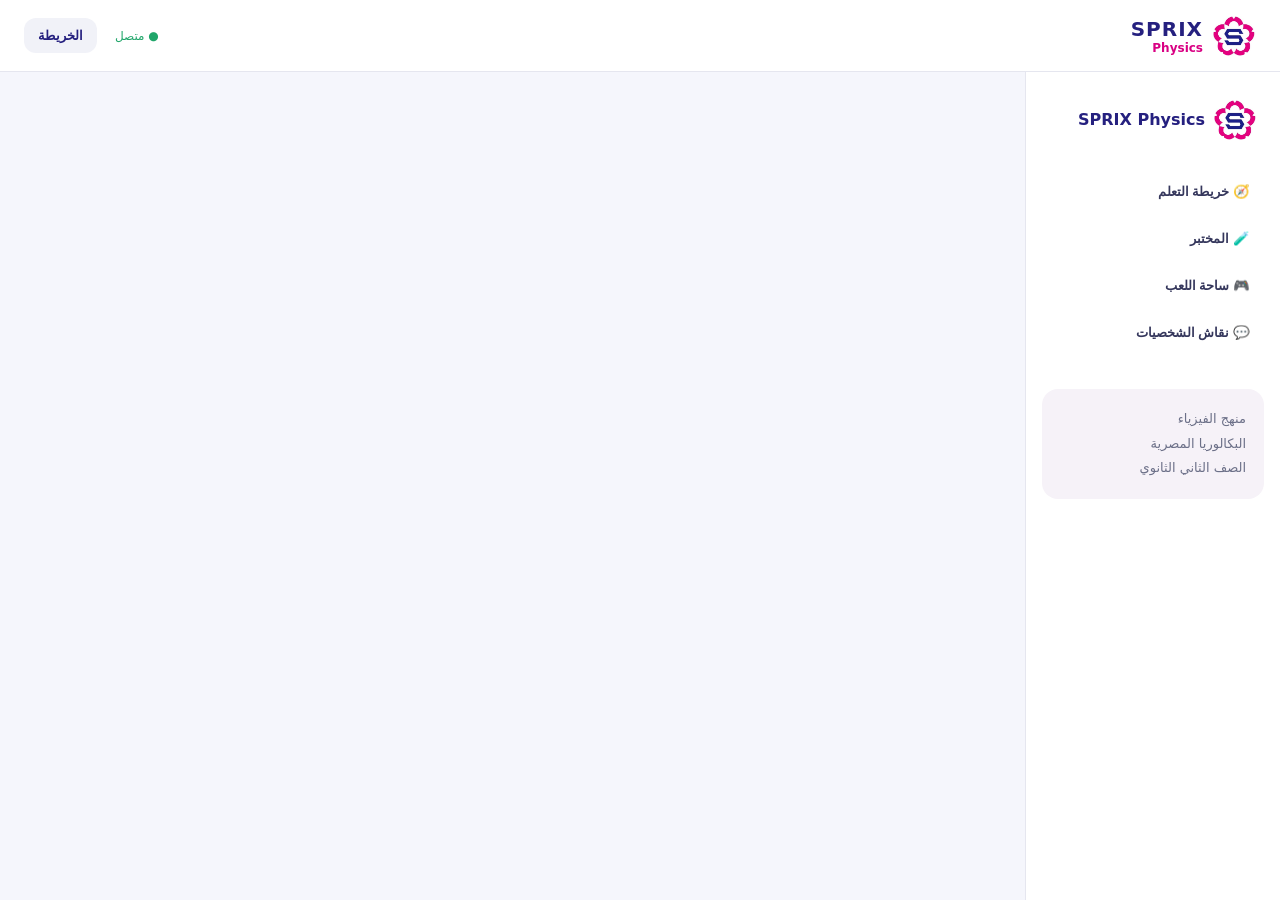
==== index.html @ 4579fa73 "Add files via upload" ====
<!doctype html>
<html lang="ar" dir="rtl">
<head>
<meta charset="utf-8"><meta name="viewport" content="width=device-width,initial-scale=1">
<title>SPRIX Physics</title><link rel="stylesheet" href="style.css">
</head>
<body>
<div id="app">
<header class="bar">
 <button class="menu" onclick="toggleSide()">☰</button>
 <div class="brand"><img src="[data-uri]"><div><strong>SPRIX</strong><span>Physics</span></div></div>
 <div class="bar-right"><span class="status">● متصل</span><button onclick="showMap()">الخريطة</button></div>
</header>

<aside id="side">
 <div class="side-brand"><img src="[data-uri]"><b>SPRIX Physics</b></div>
 <button onclick="showMap()">🧭 خريطة التعلم</button>
 <button onclick="showLab()">🧪 المختبر</button>
 <button onclick="showGame()">🎮 ساحة اللعب</button>
 <button onclick="showTalk()">💬 نقاش الشخصيات</button>
 <div class="side-note">منهج الفيزياء<br>البكالوريا المصرية<br>الصف الثاني الثانوي</div>
</aside>

<main id="screen"></main>
</div>
<script src="app.js"></script>
</body></html>
---- style.css ----
:root{--blue:#25207f;--blue2:#183f92;--pink:#d90083;--pink2:#f0229b;--ink:#15163d;--muted:#6c7088;--bg:#f5f6fc;--card:#fff;--line:#e5e6ef;--shadow:0 16px 50px rgba(32,25,100,.12)}
*{box-sizing:border-box}body{margin:0;background:var(--bg);color:var(--ink);font-family:system-ui,-apple-system,"Segoe UI",Tahoma,Arial,sans-serif}.bar{height:72px;background:#fff;border-bottom:1px solid var(--line);display:flex;align-items:center;justify-content:space-between;padding:0 24px;position:fixed;top:0;right:0;left:0;z-index:50}.brand{display:flex;align-items:center;gap:10px}.brand img,.side-brand img{width:43px;height:43px;object-fit:cover;border-radius:50%}.brand strong{font-size:20px;color:var(--blue);display:block;letter-spacing:1px}.brand span{display:block;font-size:12px;color:var(--pink);font-weight:800}.bar-right{display:flex;align-items:center;gap:18px}.bar-right button,.menu{border:0;background:#f1f2f8;padding:10px 14px;border-radius:12px;cursor:pointer;color:var(--blue);font-weight:800}.status{font-size:12px;color:#20a66a}.menu{display:none}
#side{position:fixed;top:72px;right:0;bottom:0;width:255px;background:#fff;border-left:1px solid var(--line);padding:22px 16px;z-index:40}#side button{display:block;width:100%;border:0;background:transparent;text-align:right;padding:14px;border-radius:12px;margin:4px 0;cursor:pointer;font-weight:800;color:#35375c}#side button:hover{background:#f7eaf4;color:var(--pink)}.side-brand{display:flex;align-items:center;gap:9px;padding:4px 7px 25px;color:var(--blue)}.side-note{margin-top:35px;padding:18px;background:#f6f2f8;border-radius:16px;color:var(--muted);line-height:1.9;font-size:13px}
main{margin-right:255px;padding-top:72px;min-height:100vh}.hero{min-height:calc(100vh - 72px);padding:60px 7%;display:grid;grid-template-columns:1.2fr .8fr;gap:50px;align-items:center;background:radial-gradient(circle at 85% 30%,#efdaf0 0 12%,transparent 13%),linear-gradient(135deg,#fff,#f5f5ff)}.eyebrow{color:var(--pink);font-weight:900}.hero h1{font-size:clamp(44px,6vw,78px);line-height:1;margin:14px 0}.hero h1 span{color:var(--pink)}.hero p{font-size:19px;line-height:2;color:var(--muted);max-width:650px}.cta{display:flex;gap:12px;margin-top:28px}.primary{background:var(--blue);color:#fff;border:0;border-radius:13px;padding:14px 22px;font-weight:900;cursor:pointer}.pink{background:var(--pink)}.outline{background:#fff;color:var(--blue);border:1px solid var(--line)}
.hero-art{position:relative;height:420px;background:#fff;border-radius:35px;box-shadow:var(--shadow);overflow:hidden;display:grid;place-items:center}.atom{font-size:150px;color:var(--blue);filter:drop-shadow(0 10px 15px #0001)}.bubble{position:absolute;background:#fff;border:1px solid var(--line);box-shadow:var(--shadow);border-radius:18px;padding:14px 18px;font-weight:800}.b1{top:50px;right:30px}.b2{bottom:70px;left:25px}.section{padding:55px 7%;max-width:1400px;margin:auto}.head{display:flex;justify-content:space-between;align-items:end;margin-bottom:25px}.head h2{font-size:36px;margin:6px 0}.search{padding:13px 16px;border:1px solid var(--line);border-radius:12px;width:260px}.units{display:grid;grid-template-columns:repeat(2,1fr);gap:22px}.unit{background:#fff;border:1px solid var(--line);border-radius:24px;padding:25px;box-shadow:0 8px 25px #2221}.unit-top{display:flex;justify-content:space-between}.badge{width:48px;height:48px;border-radius:15px;background:#f5e8f4;color:var(--pink);display:grid;place-items:center;font-weight:900}.unit h3{font-size:22px}.unit p{color:var(--muted);line-height:1.8}.lesson-list{display:grid;gap:9px;margin-top:20px}.lesson{display:flex;gap:10px;align-items:center;border:1px solid var(--line);background:#fafbfe;border-radius:12px;padding:11px;cursor:pointer}.lesson:hover{background:#f7eaf4;border-color:#e6b9d8}.lesson .n{min-width:29px;height:29px;border-radius:9px;background:var(--blue);color:#fff;display:grid;place-items:center;font-size:12px}.view{padding:45px 7%;max-width:1250px;margin:auto}.back{border:0;background:transparent;color:var(--blue);font-weight:900;cursor:pointer;margin-bottom:20px}.room{background:#fff;border:1px solid var(--line);border-radius:28px;overflow:hidden;box-shadow:var(--shadow)}.room-head{padding:28px 34px;background:linear-gradient(90deg,var(--blue),#4a3db4);color:#fff}.room-head small{opacity:.75}.room-head h1{margin:7px 0;font-size:34px}.room-body{padding:35px}.stage{display:grid;grid-template-columns:1fr 300px;gap:25px}.panel{border:1px solid var(--line);border-radius:20px;padding:23px}.concept{border-right:5px solid var(--pink);background:#faf7fb;padding:18px;border-radius:14px;line-height:2}.chars{display:grid;gap:12px}.char{display:flex;gap:12px;align-items:center}.avatar{width:58px;height:58px;border-radius:18px;display:grid;place-items:center;color:#fff;font-weight:900;font-size:20px}.a1{background:var(--blue)}.a2{background:var(--pink)}.a3{background:#ed9c2f}.speech{background:#f6f7fb;padding:13px;border-radius:15px;line-height:1.7;flex:1}.room-actions{display:flex;justify-content:space-between;margin-top:30px;padding-top:20px;border-top:1px solid var(--line)}.progress{height:8px;background:#eee;border-radius:20px;overflow:hidden}.progress span{display:block;height:100%;background:var(--pink);width:0}.lab-grid,.game-grid{display:grid;grid-template-columns:1fr 1fr;gap:20px}.lab-card,.game-card{background:#fff;border:1px solid var(--line);border-radius:24px;padding:28px}.beaker{height:230px;border:4px solid var(--blue);border-top:0;border-radius:0 0 35px 35px;display:flex;align-items:end;justify-content:center;overflow:hidden;margin:20px auto;width:180px}.liquid{height:45%;width:100%;background:linear-gradient(#e9279a,#8a5bd6);transition:.6s}.slider{width:100%}.choice{display:block;width:100%;text-align:right;background:#fafbfe;border:1px solid var(--line);padding:14px;border-radius:12px;margin:8px 0;cursor:pointer}.choice:hover{border-color:var(--pink)}.score{font-size:30px;color:var(--pink);font-weight:900}.dialogue{display:grid;gap:15px}.dialogue .speech{font-size:17px}.talk-card{background:#fff;border:1px solid var(--line);border-radius:22px;padding:25px}
@media(max-width:950px){.menu{display:block}#side{transform:translateX(110%);transition:.2s}.side-open #side{transform:translateX(0)}main{margin-right:0}.hero,.stage,.lab-grid,.game-grid{grid-template-columns:1fr}.units{grid-template-columns:1fr}.hero-art{height:300px}.bar-right .status{display:none}}

.kimchi-room{background:#fff;border:1px solid var(--line);border-radius:30px;box-shadow:var(--shadow);overflow:hidden}
.kimchi-stage{display:grid;grid-template-columns:minmax(280px,430px) 1fr;min-height:650px}
.kimchi-character{background:linear-gradient(145deg,#dff8ff,#d8e4ff);display:flex;align-items:end;justify-content:center;overflow:hidden}
.kimchi-character img{width:100%;height:100%;object-fit:cover;object-position:center}
.kimchi-screen{padding:42px;display:flex;flex-direction:column}
.kimchi-screen h1{font-size:38px;margin:8px 0}
.muted{color:var(--muted);line-height:1.8}
.kimchi-dialogue{height:300px;overflow:auto;background:#f7f8fc;border:1px solid var(--line);border-radius:20px;padding:18px;margin:20px 0}
.kimchi-msg,.student-msg{display:flex;gap:10px;margin:10px 0;align-items:flex-start}
.kimchi-msg img{width:42px;height:42px;object-fit:cover;border-radius:12px}
.kimchi-msg>div,.student-msg>div{background:#fff;border:1px solid var(--line);border-radius:15px;padding:10px 13px;max-width:80%}
.student-msg{justify-content:flex-start}
.student-msg>div{background:#f5e8f4;border-color:#ead0e3}
.kimchi-msg p,.student-msg p{margin:3px 0;line-height:1.7}
.kimchi-input{display:flex;gap:8px}
.kimchi-input input{flex:1;border:1px solid var(--line);border-radius:13px;padding:13px;outline:none}
.quick{display:flex;gap:8px;flex-wrap:wrap;margin-top:10px}
.quick button,.speak{border:1px solid var(--line);background:#fff;border-radius:10px;padding:8px 11px;cursor:pointer;color:var(--blue);font-weight:700}
.speak{padding:3px 7px;margin-right:5px}
.kimchi-avatar{overflow:hidden;background:#dbeeff!important}
.kimchi-avatar img{width:100%;height:100%;object-fit:cover}
@media(max-width:850px){.kimchi-stage{grid-template-columns:1fr}.kimchi-character{height:360px}.kimchi-screen{padding:25px}.kimchi-screen h1{font-size:29px}}
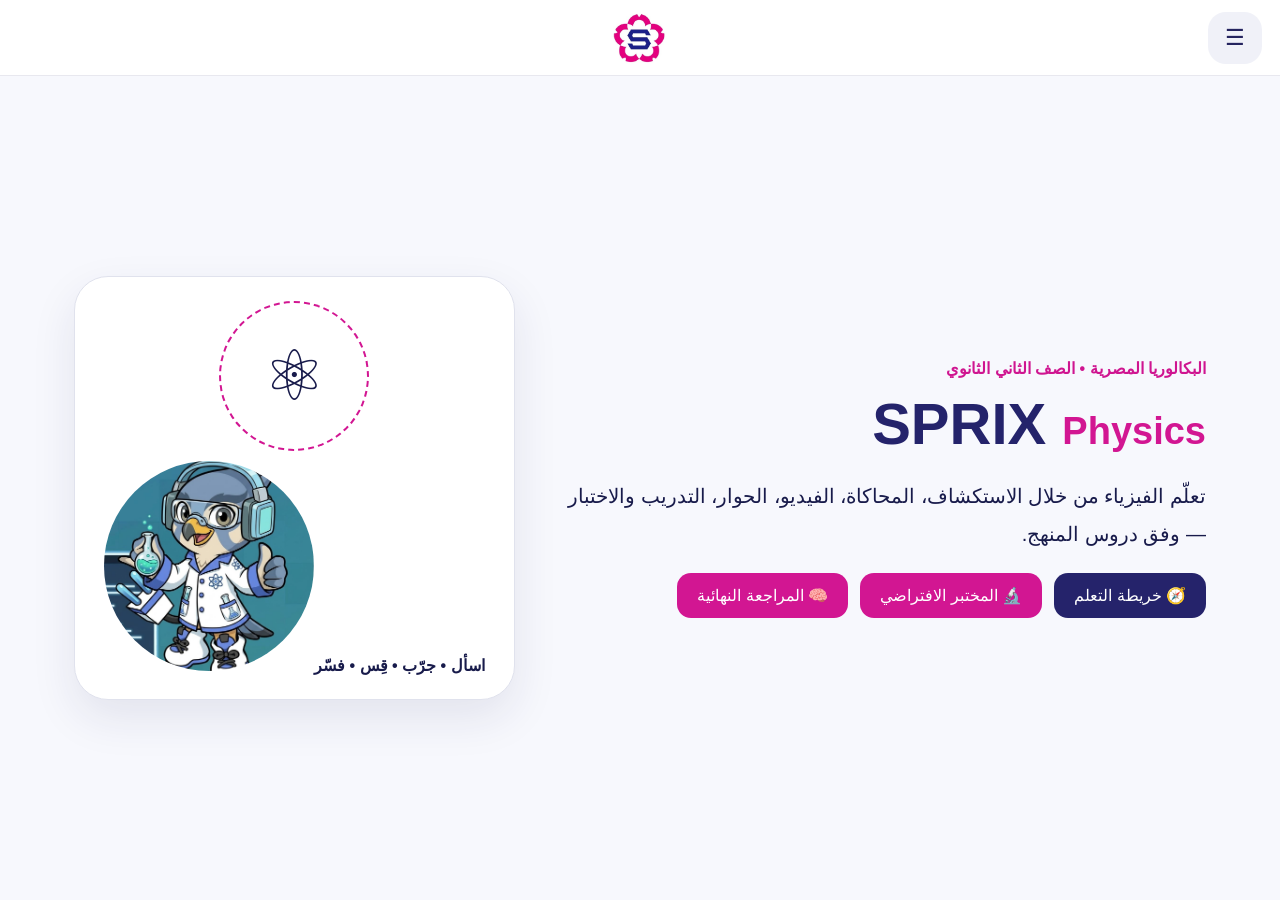
==== commit aa2358d6: "Add files via upload" ====
--- a/index.html
+++ b/index.html
@@ -1,27 +1 @@
-<!doctype html>
-<html lang="ar" dir="rtl">
-<head>
-<meta charset="utf-8"><meta name="viewport" content="width=device-width,initial-scale=1">
-<title>SPRIX Physics</title><link rel="stylesheet" href="style.css">
-</head>
-<body>
-<div id="app">
-<header class="bar">
- <button class="menu" onclick="toggleSide()">☰</button>
- <div class="brand"><img src="[data-uri]"><div><strong>SPRIX</strong><span>Physics</span></div></div>
- <div class="bar-right"><span class="status">● متصل</span><button onclick="showMap()">الخريطة</button></div>
-</header>
-
-<aside id="side">
- <div class="side-brand"><img src="[data-uri]"><b>SPRIX Physics</b></div>
- <button onclick="showMap()">🧭 خريطة التعلم</button>
- <button onclick="showLab()">🧪 المختبر</button>
- <button onclick="showGame()">🎮 ساحة اللعب</button>
- <button onclick="showTalk()">💬 نقاش الشخصيات</button>
- <div class="side-note">منهج الفيزياء<br>البكالوريا المصرية<br>الصف الثاني الثانوي</div>
-</aside>
-
-<main id="screen"></main>
-</div>
-<script src="app.js"></script>
-</body></html>+<!doctype html><html lang="ar" dir="rtl"><head><meta charset="utf-8"><meta name="viewport" content="width=device-width,initial-scale=1"><meta name="theme-color" content="#25236b"><title>SPRIX Physics</title><link rel="stylesheet" href="style.css"></head><body><header class="bar"><img class="brand-img" src="[data-uri]" alt="SPRIX Physics"><button class="menu" onclick="toggleSide()">☰</button></header><main id="screen"></main><script src="app.js"></script></body></html>
--- a/style.css
+++ b/style.css
@@ -1,29 +1 @@
-:root{--blue:#25207f;--blue2:#183f92;--pink:#d90083;--pink2:#f0229b;--ink:#15163d;--muted:#6c7088;--bg:#f5f6fc;--card:#fff;--line:#e5e6ef;--shadow:0 16px 50px rgba(32,25,100,.12)}
-*{box-sizing:border-box}body{margin:0;background:var(--bg);color:var(--ink);font-family:system-ui,-apple-system,"Segoe UI",Tahoma,Arial,sans-serif}.bar{height:72px;background:#fff;border-bottom:1px solid var(--line);display:flex;align-items:center;justify-content:space-between;padding:0 24px;position:fixed;top:0;right:0;left:0;z-index:50}.brand{display:flex;align-items:center;gap:10px}.brand img,.side-brand img{width:43px;height:43px;object-fit:cover;border-radius:50%}.brand strong{font-size:20px;color:var(--blue);display:block;letter-spacing:1px}.brand span{display:block;font-size:12px;color:var(--pink);font-weight:800}.bar-right{display:flex;align-items:center;gap:18px}.bar-right button,.menu{border:0;background:#f1f2f8;padding:10px 14px;border-radius:12px;cursor:pointer;color:var(--blue);font-weight:800}.status{font-size:12px;color:#20a66a}.menu{display:none}
-#side{position:fixed;top:72px;right:0;bottom:0;width:255px;background:#fff;border-left:1px solid var(--line);padding:22px 16px;z-index:40}#side button{display:block;width:100%;border:0;background:transparent;text-align:right;padding:14px;border-radius:12px;margin:4px 0;cursor:pointer;font-weight:800;color:#35375c}#side button:hover{background:#f7eaf4;color:var(--pink)}.side-brand{display:flex;align-items:center;gap:9px;padding:4px 7px 25px;color:var(--blue)}.side-note{margin-top:35px;padding:18px;background:#f6f2f8;border-radius:16px;color:var(--muted);line-height:1.9;font-size:13px}
-main{margin-right:255px;padding-top:72px;min-height:100vh}.hero{min-height:calc(100vh - 72px);padding:60px 7%;display:grid;grid-template-columns:1.2fr .8fr;gap:50px;align-items:center;background:radial-gradient(circle at 85% 30%,#efdaf0 0 12%,transparent 13%),linear-gradient(135deg,#fff,#f5f5ff)}.eyebrow{color:var(--pink);font-weight:900}.hero h1{font-size:clamp(44px,6vw,78px);line-height:1;margin:14px 0}.hero h1 span{color:var(--pink)}.hero p{font-size:19px;line-height:2;color:var(--muted);max-width:650px}.cta{display:flex;gap:12px;margin-top:28px}.primary{background:var(--blue);color:#fff;border:0;border-radius:13px;padding:14px 22px;font-weight:900;cursor:pointer}.pink{background:var(--pink)}.outline{background:#fff;color:var(--blue);border:1px solid var(--line)}
-.hero-art{position:relative;height:420px;background:#fff;border-radius:35px;box-shadow:var(--shadow);overflow:hidden;display:grid;place-items:center}.atom{font-size:150px;color:var(--blue);filter:drop-shadow(0 10px 15px #0001)}.bubble{position:absolute;background:#fff;border:1px solid var(--line);box-shadow:var(--shadow);border-radius:18px;padding:14px 18px;font-weight:800}.b1{top:50px;right:30px}.b2{bottom:70px;left:25px}.section{padding:55px 7%;max-width:1400px;margin:auto}.head{display:flex;justify-content:space-between;align-items:end;margin-bottom:25px}.head h2{font-size:36px;margin:6px 0}.search{padding:13px 16px;border:1px solid var(--line);border-radius:12px;width:260px}.units{display:grid;grid-template-columns:repeat(2,1fr);gap:22px}.unit{background:#fff;border:1px solid var(--line);border-radius:24px;padding:25px;box-shadow:0 8px 25px #2221}.unit-top{display:flex;justify-content:space-between}.badge{width:48px;height:48px;border-radius:15px;background:#f5e8f4;color:var(--pink);display:grid;place-items:center;font-weight:900}.unit h3{font-size:22px}.unit p{color:var(--muted);line-height:1.8}.lesson-list{display:grid;gap:9px;margin-top:20px}.lesson{display:flex;gap:10px;align-items:center;border:1px solid var(--line);background:#fafbfe;border-radius:12px;padding:11px;cursor:pointer}.lesson:hover{background:#f7eaf4;border-color:#e6b9d8}.lesson .n{min-width:29px;height:29px;border-radius:9px;background:var(--blue);color:#fff;display:grid;place-items:center;font-size:12px}.view{padding:45px 7%;max-width:1250px;margin:auto}.back{border:0;background:transparent;color:var(--blue);font-weight:900;cursor:pointer;margin-bottom:20px}.room{background:#fff;border:1px solid var(--line);border-radius:28px;overflow:hidden;box-shadow:var(--shadow)}.room-head{padding:28px 34px;background:linear-gradient(90deg,var(--blue),#4a3db4);color:#fff}.room-head small{opacity:.75}.room-head h1{margin:7px 0;font-size:34px}.room-body{padding:35px}.stage{display:grid;grid-template-columns:1fr 300px;gap:25px}.panel{border:1px solid var(--line);border-radius:20px;padding:23px}.concept{border-right:5px solid var(--pink);background:#faf7fb;padding:18px;border-radius:14px;line-height:2}.chars{display:grid;gap:12px}.char{display:flex;gap:12px;align-items:center}.avatar{width:58px;height:58px;border-radius:18px;display:grid;place-items:center;color:#fff;font-weight:900;font-size:20px}.a1{background:var(--blue)}.a2{background:var(--pink)}.a3{background:#ed9c2f}.speech{background:#f6f7fb;padding:13px;border-radius:15px;line-height:1.7;flex:1}.room-actions{display:flex;justify-content:space-between;margin-top:30px;padding-top:20px;border-top:1px solid var(--line)}.progress{height:8px;background:#eee;border-radius:20px;overflow:hidden}.progress span{display:block;height:100%;background:var(--pink);width:0}.lab-grid,.game-grid{display:grid;grid-template-columns:1fr 1fr;gap:20px}.lab-card,.game-card{background:#fff;border:1px solid var(--line);border-radius:24px;padding:28px}.beaker{height:230px;border:4px solid var(--blue);border-top:0;border-radius:0 0 35px 35px;display:flex;align-items:end;justify-content:center;overflow:hidden;margin:20px auto;width:180px}.liquid{height:45%;width:100%;background:linear-gradient(#e9279a,#8a5bd6);transition:.6s}.slider{width:100%}.choice{display:block;width:100%;text-align:right;background:#fafbfe;border:1px solid var(--line);padding:14px;border-radius:12px;margin:8px 0;cursor:pointer}.choice:hover{border-color:var(--pink)}.score{font-size:30px;color:var(--pink);font-weight:900}.dialogue{display:grid;gap:15px}.dialogue .speech{font-size:17px}.talk-card{background:#fff;border:1px solid var(--line);border-radius:22px;padding:25px}
-@media(max-width:950px){.menu{display:block}#side{transform:translateX(110%);transition:.2s}.side-open #side{transform:translateX(0)}main{margin-right:0}.hero,.stage,.lab-grid,.game-grid{grid-template-columns:1fr}.units{grid-template-columns:1fr}.hero-art{height:300px}.bar-right .status{display:none}}
-
-.kimchi-room{background:#fff;border:1px solid var(--line);border-radius:30px;box-shadow:var(--shadow);overflow:hidden}
-.kimchi-stage{display:grid;grid-template-columns:minmax(280px,430px) 1fr;min-height:650px}
-.kimchi-character{background:linear-gradient(145deg,#dff8ff,#d8e4ff);display:flex;align-items:end;justify-content:center;overflow:hidden}
-.kimchi-character img{width:100%;height:100%;object-fit:cover;object-position:center}
-.kimchi-screen{padding:42px;display:flex;flex-direction:column}
-.kimchi-screen h1{font-size:38px;margin:8px 0}
-.muted{color:var(--muted);line-height:1.8}
-.kimchi-dialogue{height:300px;overflow:auto;background:#f7f8fc;border:1px solid var(--line);border-radius:20px;padding:18px;margin:20px 0}
-.kimchi-msg,.student-msg{display:flex;gap:10px;margin:10px 0;align-items:flex-start}
-.kimchi-msg img{width:42px;height:42px;object-fit:cover;border-radius:12px}
-.kimchi-msg>div,.student-msg>div{background:#fff;border:1px solid var(--line);border-radius:15px;padding:10px 13px;max-width:80%}
-.student-msg{justify-content:flex-start}
-.student-msg>div{background:#f5e8f4;border-color:#ead0e3}
-.kimchi-msg p,.student-msg p{margin:3px 0;line-height:1.7}
-.kimchi-input{display:flex;gap:8px}
-.kimchi-input input{flex:1;border:1px solid var(--line);border-radius:13px;padding:13px;outline:none}
-.quick{display:flex;gap:8px;flex-wrap:wrap;margin-top:10px}
-.quick button,.speak{border:1px solid var(--line);background:#fff;border-radius:10px;padding:8px 11px;cursor:pointer;color:var(--blue);font-weight:700}
-.speak{padding:3px 7px;margin-right:5px}
-.kimchi-avatar{overflow:hidden;background:#dbeeff!important}
-.kimchi-avatar img{width:100%;height:100%;object-fit:cover}
-@media(max-width:850px){.kimchi-stage{grid-template-columns:1fr}.kimchi-character{height:360px}.kimchi-screen{padding:25px}.kimchi-screen h1{font-size:29px}}
+*{box-sizing:border-box}body{margin:0;font-family:"Noto Sans Arabic",Tahoma,Arial,sans-serif;background:#f7f8fd;color:#181b4b}button,input{font:inherit}button{cursor:pointer;border:0}.bar{height:76px;background:white;border-bottom:1px solid #e8e8ef;display:flex;align-items:center;justify-content:center;gap:18px;position:sticky;top:0;z-index:10}.brand-img{height:54px;max-width:270px;object-fit:contain}.menu{position:absolute;right:18px;background:#f0f1f8;border-radius:18px;padding:13px 17px;color:#25245f;font-size:22px}.ministry{width:62px;height:62px;object-fit:contain}.page{max-width:1180px;margin:auto;padding:30px 18px 80px}.page-title{display:flex;align-items:center;justify-content:space-between;gap:20px;border-bottom:1px solid #e2e3ec;padding-bottom:18px}.page-title small,.eyebrow{color:#cf1590;font-weight:800}.page-title h1{margin:4px 0;font-size:34px}.page-title p{margin:0;color:#666b86}.hero{min-height:calc(100vh - 76px);max-width:1180px;margin:auto;padding:70px 24px;display:grid;grid-template-columns:1.2fr .8fr;gap:30px;align-items:center}.hero h1{font-size:58px;margin:12px 0;color:#24236b}.hero h1 span{color:#d21692;font-size:38px}.hero p{font-size:20px;line-height:1.9}.actions{display:flex;gap:12px;flex-wrap:wrap}.actions button,.primary,.review-actions button,.bottom-actions button{background:#25236b;color:white;padding:13px 20px;border-radius:14px}.actions button:nth-child(2),.actions button:nth-child(3){background:#d21692}.hero-art{text-align:center;background:white;border:1px solid #e0e2ed;border-radius:34px;padding:24px;box-shadow:0 18px 45px #1d225018}.hero-art img{width:210px;height:210px;object-fit:cover;border-radius:50%;margin-top:10px}.orbit{width:150px;height:150px;border:2px dashed #d21692;border-radius:50%;margin:auto;display:grid;place-items:center;font-size:70px}.unit{background:white;border:1px solid #e2e3ee;border-radius:24px;padding:22px;margin-top:22px}.unit-head{display:flex;justify-content:space-between;color:#d21692}.unit h2{margin:8px 0 18px}.lesson-grid{display:grid;grid-template-columns:repeat(auto-fit,minmax(220px,1fr));gap:12px}.lesson-card{text-align:right;background:#f4f5fb;border:1px solid #e1e3ef;border-radius:18px;padding:15px;display:flex;flex-direction:column;gap:6px;color:#1b1d4d}.lesson-card strong{width:32px;height:32px;border-radius:50%;background:#25236b;color:white;display:grid;place-items:center}.lesson-card small{color:#8b8fa5}.lesson-room{max-width:1200px;margin:auto;padding:18px}.room-top{display:flex;justify-content:space-between;align-items:center}.room-top button,.bottom-actions button{background:#eceef6;color:#22245f;padding:10px 15px;border-radius:12px}.lesson-title{background:white;border-radius:24px;padding:22px;margin:14px 0}.lesson-title h1{font-size:34px;margin:5px 0 15px}.stepper{display:flex;gap:8px;flex-wrap:wrap}.stepper span{padding:8px 12px;border-radius:999px;background:#eef0f7;color:#777}.stepper .on{background:#25236b;color:white}.lesson-layout{display:grid;grid-template-columns:1.4fr .8fr;gap:18px}.card,.character-panel,.lab-card{background:white;border:1px solid #e0e2ed;border-radius:24px;padding:24px;box-shadow:0 10px 30px #1d22500b}.card h2{margin-top:0}.concept-box,.prediction,.result{background:#f2f4fb;border-radius:18px;padding:18px;margin-top:16px}.concept-box{display:flex;flex-direction:column;gap:10px}.concept-box code{font-size:22px;color:#d21692;font-weight:800}.video-card video{width:100%;border-radius:18px;background:#111;max-height:480px}.talks{display:flex;flex-direction:column;gap:14px}.talk{display:flex;gap:10px;align-items:flex-end}.talk.right{flex-direction:row-reverse}.talk img{width:62px;height:62px;border-radius:50%;object-fit:cover;border:3px solid #999}.talk>div{background:#edf3ff;border-radius:20px;padding:13px;position:relative}.talk.right>div{background:#fff}.talk b{display:block;color:#25236b}.talk p{margin:5px 0;line-height:1.7}.talk button{background:#fff;border:1px solid #ddd;border-radius:10px}.bottom-actions{display:flex;justify-content:space-between;margin:16px 0}.primary{background:#d21692!important}.experiment label{display:block;margin:14px 0}.experiment input{width:100%}.result{font-size:18px}.option{width:100%;text-align:right;background:#f1f3f9;border:1px solid #dddff0;border-radius:14px;padding:14px;margin:7px 0}.option:hover{background:#e7e9f6}.qtext{font-size:20px;line-height:1.9}.score{font-size:64px;font-weight:900;color:#d21692}.result-page{text-align:center;max-width:700px;margin:90px auto;background:white;border-radius:30px;padding:45px}.lab-tabs{display:flex;gap:8px;flex-wrap:wrap;margin:20px 0}.lab-tabs button{background:#25236b;color:white;padding:10px 14px;border-radius:12px}.lab-area{min-height:250px}.inputs{display:grid;grid-template-columns:repeat(4,1fr);gap:8px}.lab-card input{padding:10px;border:1px solid #d9dbe7;border-radius:10px;margin:5px;width:calc(100% - 10px)}.lab-card button{background:#d21692;color:white;padding:10px 16px;border-radius:12px}.correct{color:#087d42;font-weight:800}.wrong{color:#bd1e3d;font-weight:800}.review-box{background:white;border:1px solid #e0e2ed;border-radius:24px;padding:25px;margin-top:20px}.bank-stat{display:flex;gap:10px;align-items:baseline}.bank-stat b{font-size:48px;color:#d21692}.review-actions{display:flex;gap:8px;flex-wrap:wrap;margin-top:16px}.review-actions button{background:#25236b}.talk-room{margin-top:22px;background:white;border-radius:28px;padding:25px}.side-open .bar{box-shadow:0 10px 30px #0001}@media(max-width:800px){.hero,.lesson-layout{grid-template-columns:1fr}.hero h1{font-size:44px}.lesson-title h1{font-size:27px}.inputs{grid-template-columns:1fr 1fr}.page-title{align-items:flex-start}.ministry{width:48px;height:48px}}
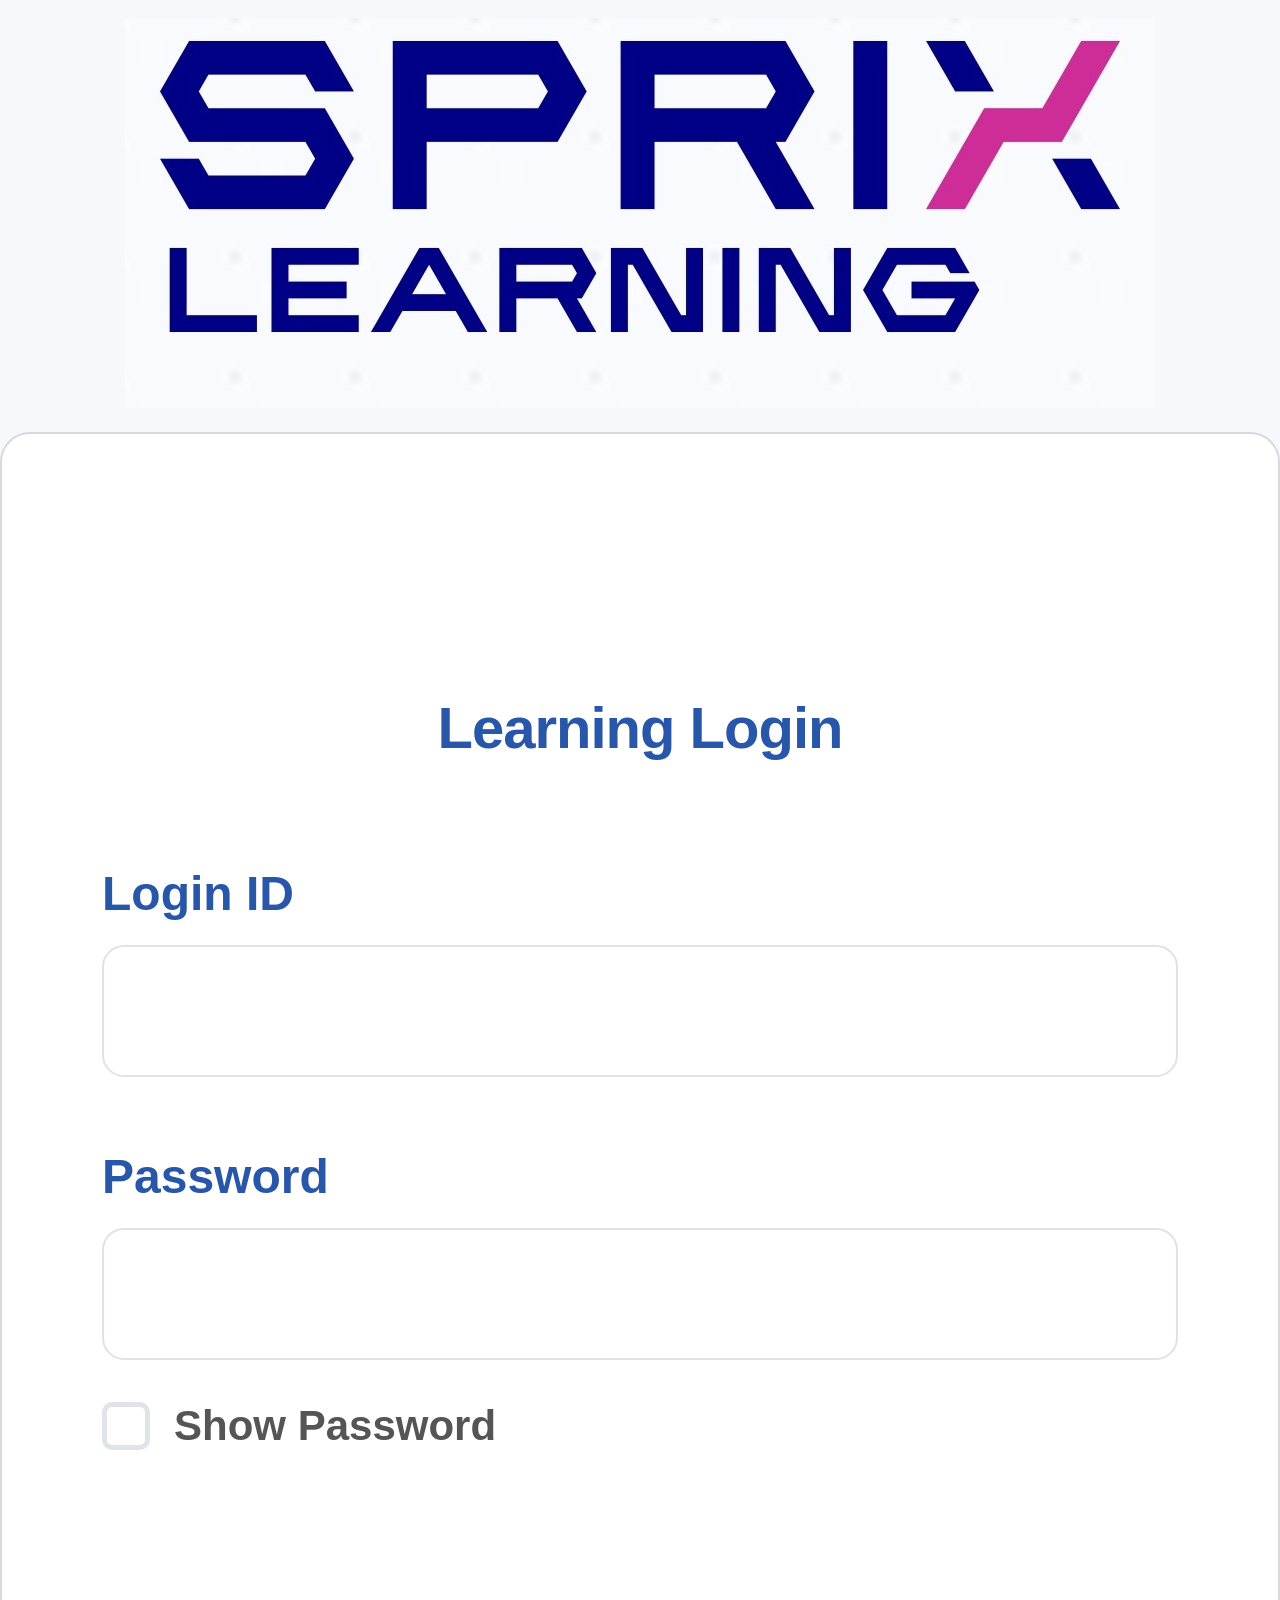
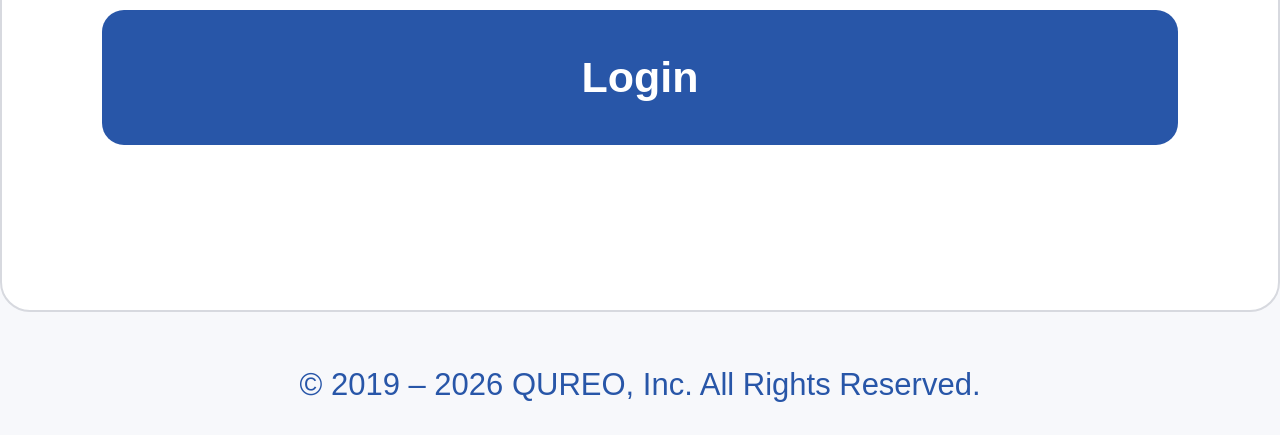
==== commit 4ad479f2: "Add files via upload" ====
--- a/index.html
+++ b/index.html
@@ -1 +1,67 @@
-<!doctype html><html lang="ar" dir="rtl"><head><meta charset="utf-8"><meta name="viewport" content="width=device-width,initial-scale=1"><meta name="theme-color" content="#25236b"><title>SPRIX Physics</title><link rel="stylesheet" href="style.css"></head><body><header class="bar"><img class="brand-img" src="[data-uri]" alt="SPRIX Physics"><button class="menu" onclick="toggleSide()">☰</button></header><main id="screen"></main><script src="app.js"></script></body></html>+<!doctype html>
+<html lang="en">
+<head>
+<meta charset="utf-8">
+<meta name="viewport" content="width=device-width,initial-scale=1">
+<title>SPRIX Physics — Learning Login</title>
+<style>
+*{box-sizing:border-box}
+html,body{margin:0;min-height:100%;font-family:Arial,Helvetica,sans-serif;background:#f7f8fb;color:#555}
+body{min-height:100vh;display:flex;flex-direction:column;align-items:center}
+.logo-wrap{width:min(100%,1290px);padding:0 0 24px;text-align:center;background:#f7f8fb}
+.logo-wrap img{display:block;width:min(1030px,86vw);height:auto;margin:18px auto 0}
+.login-card{width:min(100%,1290px);min-height:1480px;background:#fff;border:2px solid #d7d9df;border-radius:30px;padding:260px 100px 85px;position:relative}
+.title{text-align:center;color:#2856a8;font-size:58px;font-weight:700;margin:0 0 105px;letter-spacing:-1px}
+.field{margin-bottom:72px}
+.field label{display:block;color:#2856a8;font-size:48px;font-weight:600;margin:0 0 24px}
+.field input{display:block;width:100%;height:132px;border:2px solid #dfe2e7;border-radius:22px;background:#fff;padding:0 28px;font-size:38px;outline:none;color:#444}
+.field input:focus{border-color:#2856a8}
+.show-row{display:flex;align-items:center;gap:24px;margin-top:42px;margin-bottom:160px;font-size:42px;font-weight:600;color:#555}
+.show-row input{appearance:none;width:48px;height:48px;border:5px solid #e0e4e9;border-radius:10px;background:#fff;margin:0;position:relative;cursor:pointer}
+.show-row input:checked{border-color:#2856a8}
+.show-row input:checked:after{content:'✓';position:absolute;left:8px;top:-5px;color:#2856a8;font-size:38px;font-weight:700}
+.show-row label{cursor:pointer}
+.login-btn{width:100%;height:135px;border:0;border-radius:22px;background:#2856a8;color:#fff;font-size:43px;font-weight:700;cursor:pointer;font-family:inherit}
+.login-btn:active{transform:translateY(1px)}
+.footer{width:min(100%,1290px);text-align:center;color:#2856a8;font-size:31px;padding:55px 20px 32px;background:#f7f8fb}
+@media(max-width:700px){
+ .logo-wrap{padding-bottom:12px}.logo-wrap img{width:92vw;max-width:1030px;margin-top:10px}
+ .login-card{min-height:auto;border-radius:20px;padding:90px 28px 45px}
+ .title{font-size:34px;margin-bottom:65px}
+ .field{margin-bottom:45px}.field label{font-size:28px;margin-bottom:14px}.field input{height:72px;border-radius:14px;font-size:22px}
+ .show-row{font-size:25px;gap:12px;margin-top:28px;margin-bottom:95px}.show-row input{width:30px;height:30px;border-width:3px;border-radius:6px}.show-row input:checked:after{font-size:24px;left:4px;top:-5px}
+ .login-btn{height:76px;border-radius:14px;font-size:28px}.footer{font-size:18px;padding:28px 12px 20px}
+}
+</style>
+</head>
+<body>
+<div class="logo-wrap">
+  <img src="[data-uri]" alt="SPRIX LEARNING">
+</div>
+<div class="login-card">
+  <h1 class="title">Learning Login</h1>
+  <div class="field">
+    <label for="loginId">Login ID</label>
+    <input id="loginId" type="text" autocomplete="username">
+  </div>
+  <div class="field" style="margin-bottom:0">
+    <label for="password">Password</label>
+    <input id="password" type="password" autocomplete="current-password">
+  </div>
+  <div class="show-row">
+    <input id="showPassword" type="checkbox">
+    <label for="showPassword">Show Password</label>
+  </div>
+  <button class="login-btn" id="loginButton" type="button">Login</button>
+</div>
+<footer class="footer">© 2019 – 2026 QUREO, Inc. All Rights Reserved.</footer>
+<script>
+const password=document.getElementById('password');
+document.getElementById('showPassword').addEventListener('change',function(){password.type=this.checked?'text':'password'});
+document.getElementById('loginButton').addEventListener('click',function(){
+  localStorage.setItem('sprix_logged_in','1');
+  window.location.href='platform.html';
+});
+</script>
+</body>
+</html>
